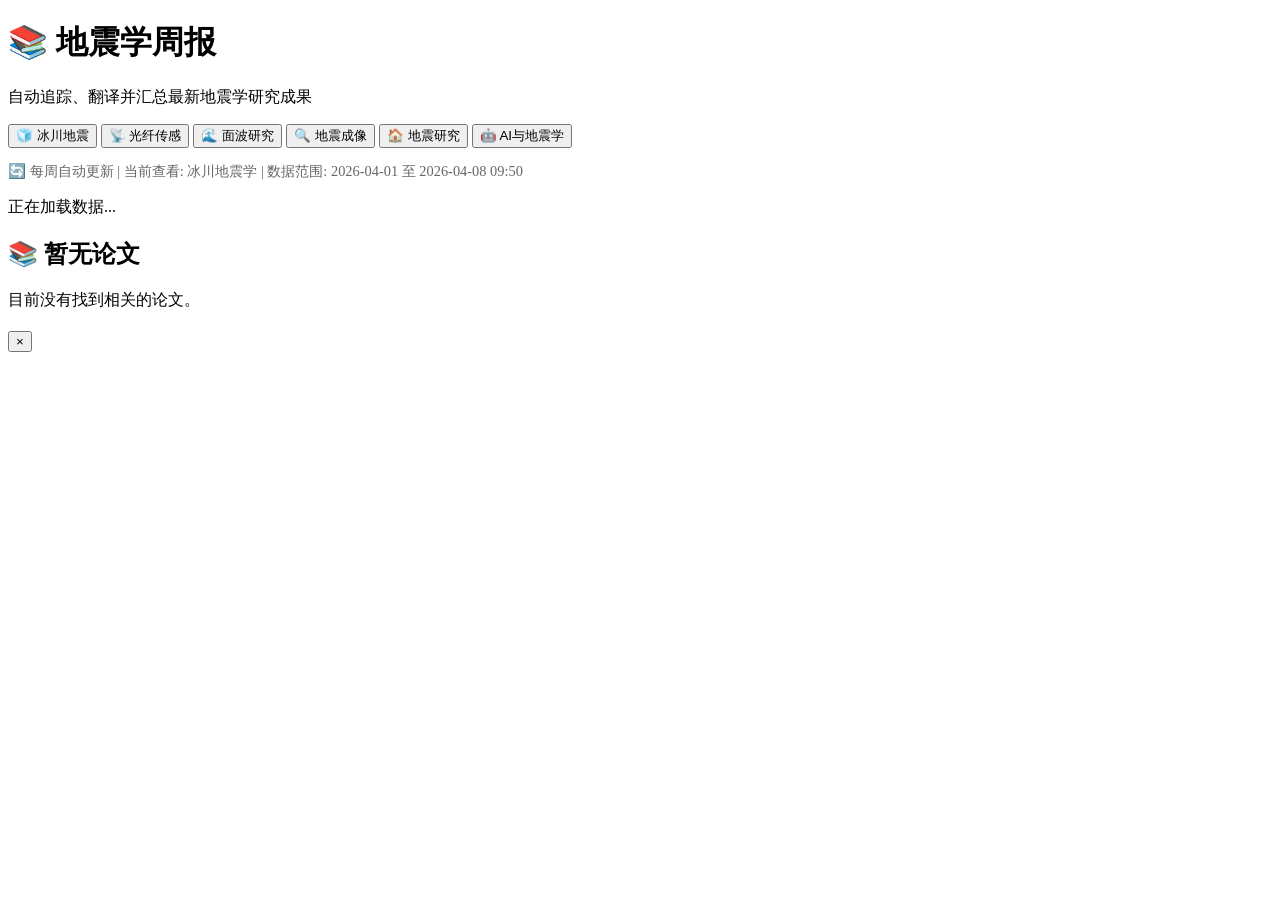
==== index.html @ d0be9d2d "Add AI and seismology topic" ====
<!DOCTYPE html>
<html lang="zh-CN">
<head>
    <meta charset="UTF-8">
    <meta name="viewport" content="width=device-width, initial-scale=1.0">
    <title>地震学周报</title>
    <link rel="stylesheet" href="style.css">
</head>
<body>
    <div class="container">
        <header>
            <h1>📚 地震学周报</h1>
            <p>自动追踪、翻译并汇总最新地震学研究成果</p>
        </header>

        <nav class="topic-nav">
            <button class="topic-btn active" onclick="switchTopic('cryo')">🧊 冰川地震</button>
            <button class="topic-btn" onclick="switchTopic('das')">📡 光纤传感</button>
            <button class="topic-btn" onclick="switchTopic('surface')">🌊 面波研究</button>
            <button class="topic-btn" onclick="switchTopic('imaging')">🔍 地震成像</button>
            <button class="topic-btn" onclick="switchTopic('earthquake')">🏠 地震研究</button>
            <button class="topic-btn" onclick="switchTopic('ai')">🤖 AI与地震学</button>
        </nav>

        <div class="search-section text-center">
            <p style="color: #666; font-size: 0.9rem;">🔄 每周自动更新 | 当前查看: <span id="current-topic-name">冰川地震学</span> | 数据范围: <span id="last-update">-</span></p>
        </div>

        <div id="loading" class="loading hidden">
            <div class="spinner"></div>
            <p>正在加载数据...</p>
        </div>

        <div id="papers-list" class="papers-list"></div>

        <div id="paper-modal" class="modal hidden">
            <div class="modal-content">
                <div class="modal-header">
                    <h2 id="modal-title"></h2>
                    <button id="close-modal" class="close-btn">&times;</button>
                </div>
                <div id="modal-body" class="modal-body"></div>
            </div>
        </div>
    </div>

    <script src="app.js"></script>
</body>
</html>
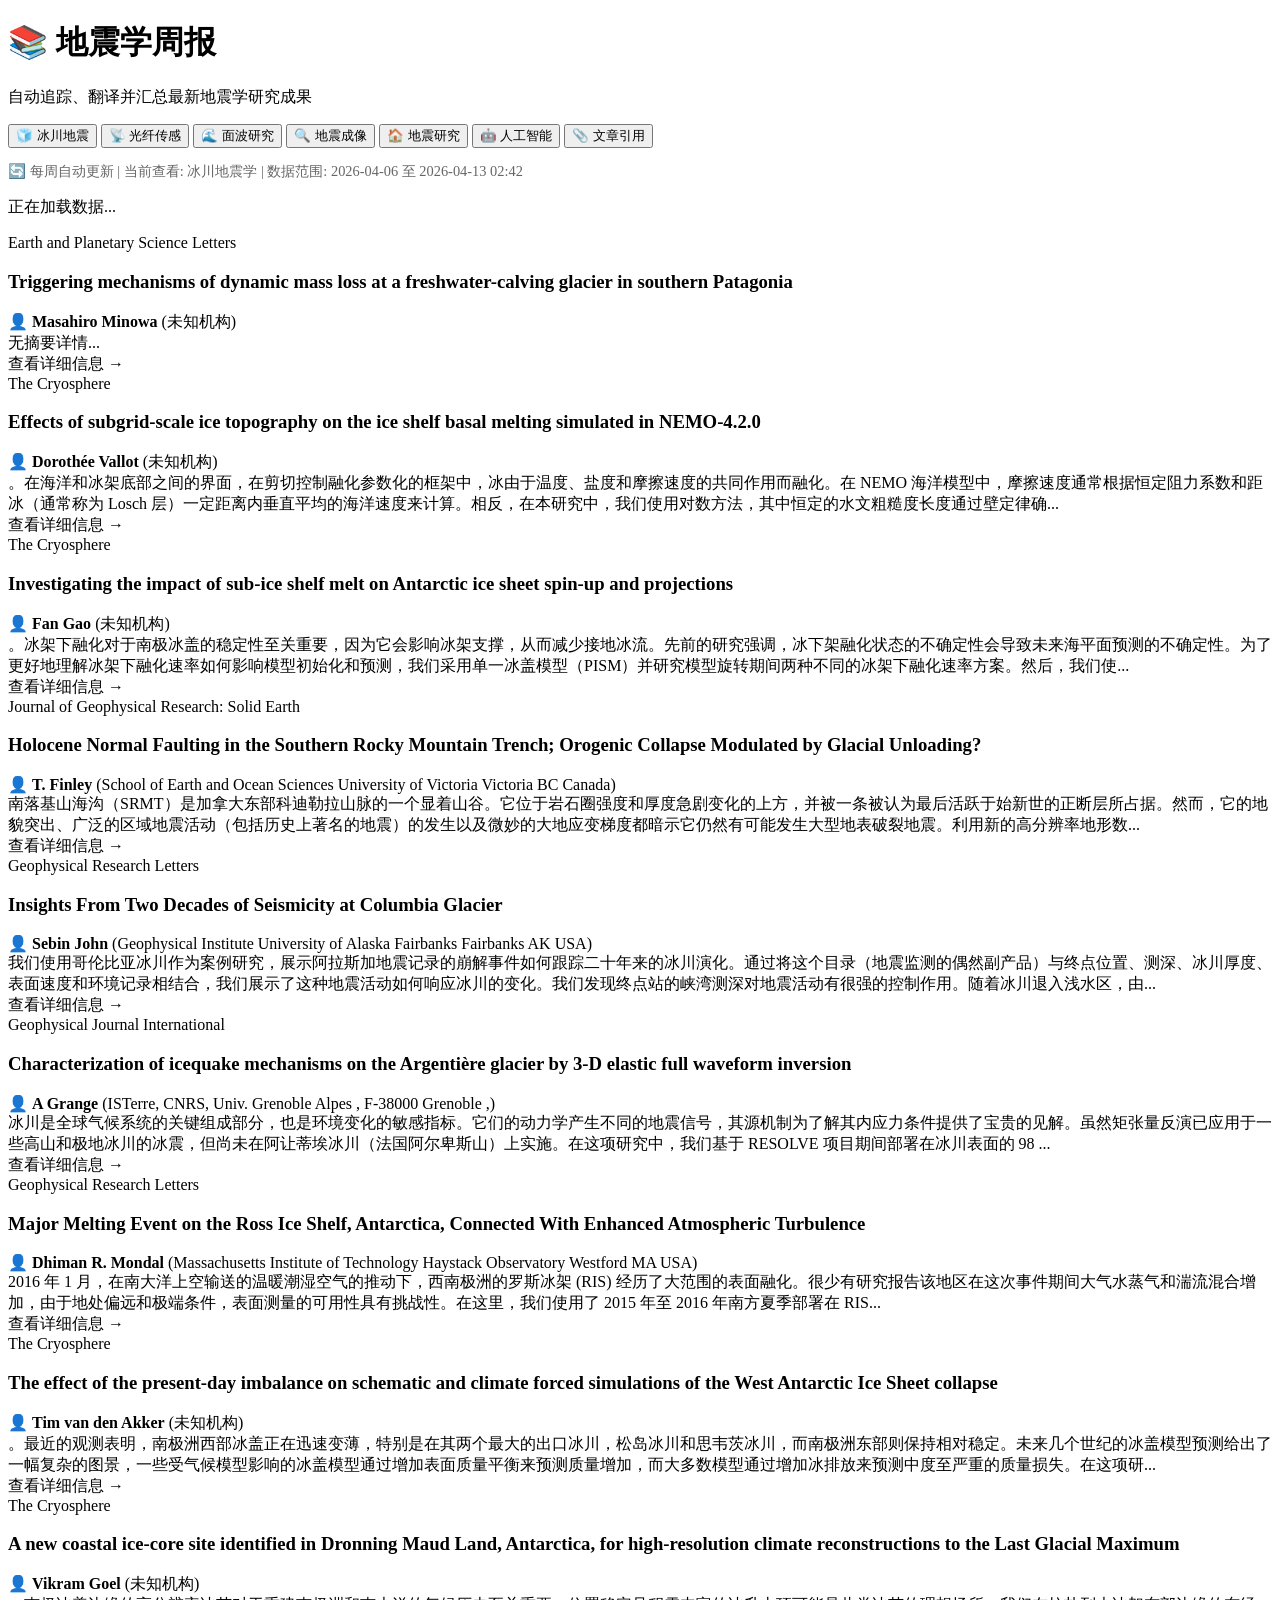
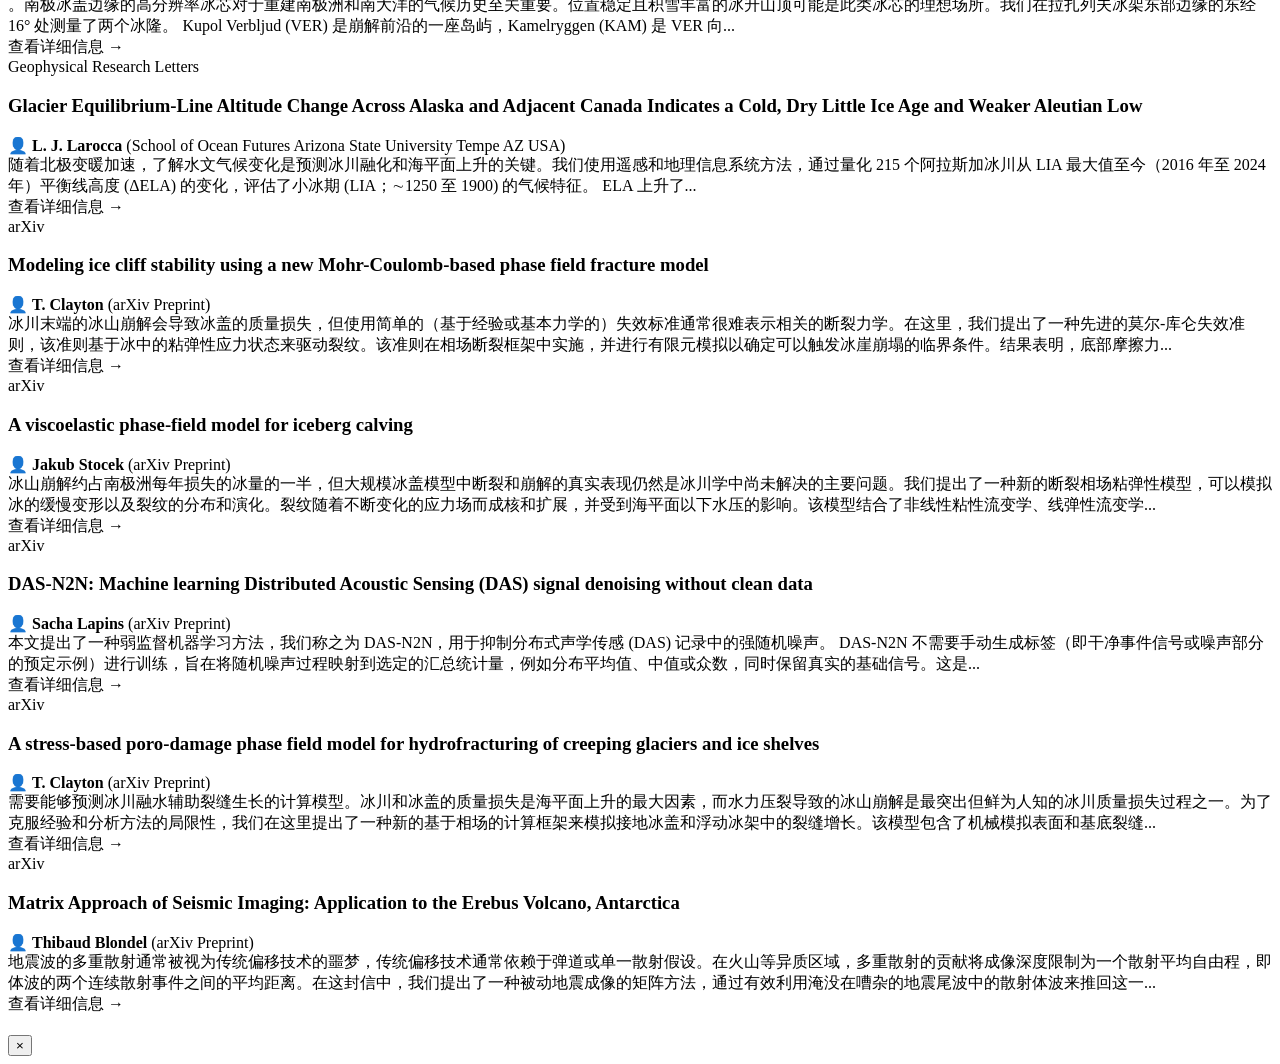
==== commit 8cd433aa: "update papers" ====
--- a/index.html
+++ b/index.html
@@ -19,7 +19,8 @@
             <button class="topic-btn" onclick="switchTopic('surface')">🌊 面波研究</button>
             <button class="topic-btn" onclick="switchTopic('imaging')">🔍 地震成像</button>
             <button class="topic-btn" onclick="switchTopic('earthquake')">🏠 地震研究</button>
-            <button class="topic-btn" onclick="switchTopic('ai')">🤖 AI与地震学</button>
+            <button class="topic-btn" onclick="switchTopic('ai')">🤖 人工智能</button>
+            <button class="topic-btn" onclick="window.location.href='citations.html'">📎 文章引用</button>
         </nav>
 
         <div class="search-section text-center">
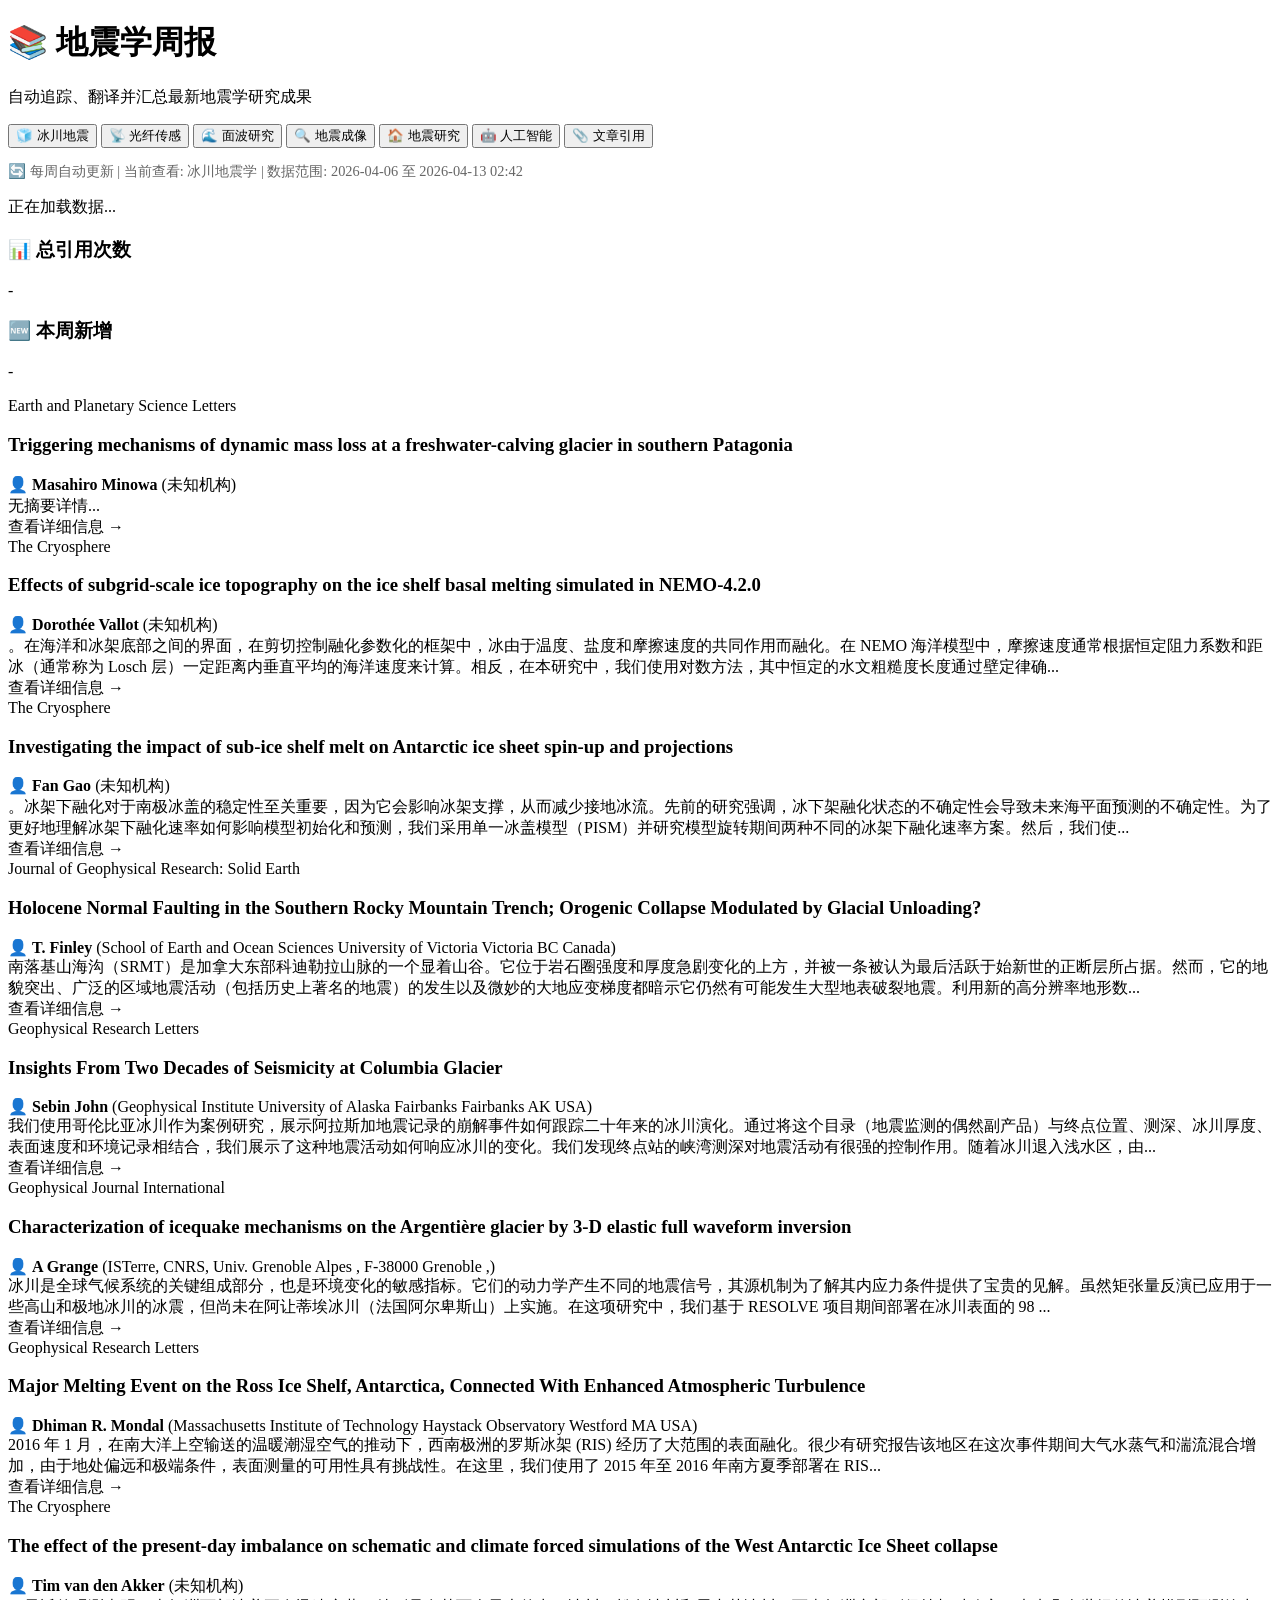
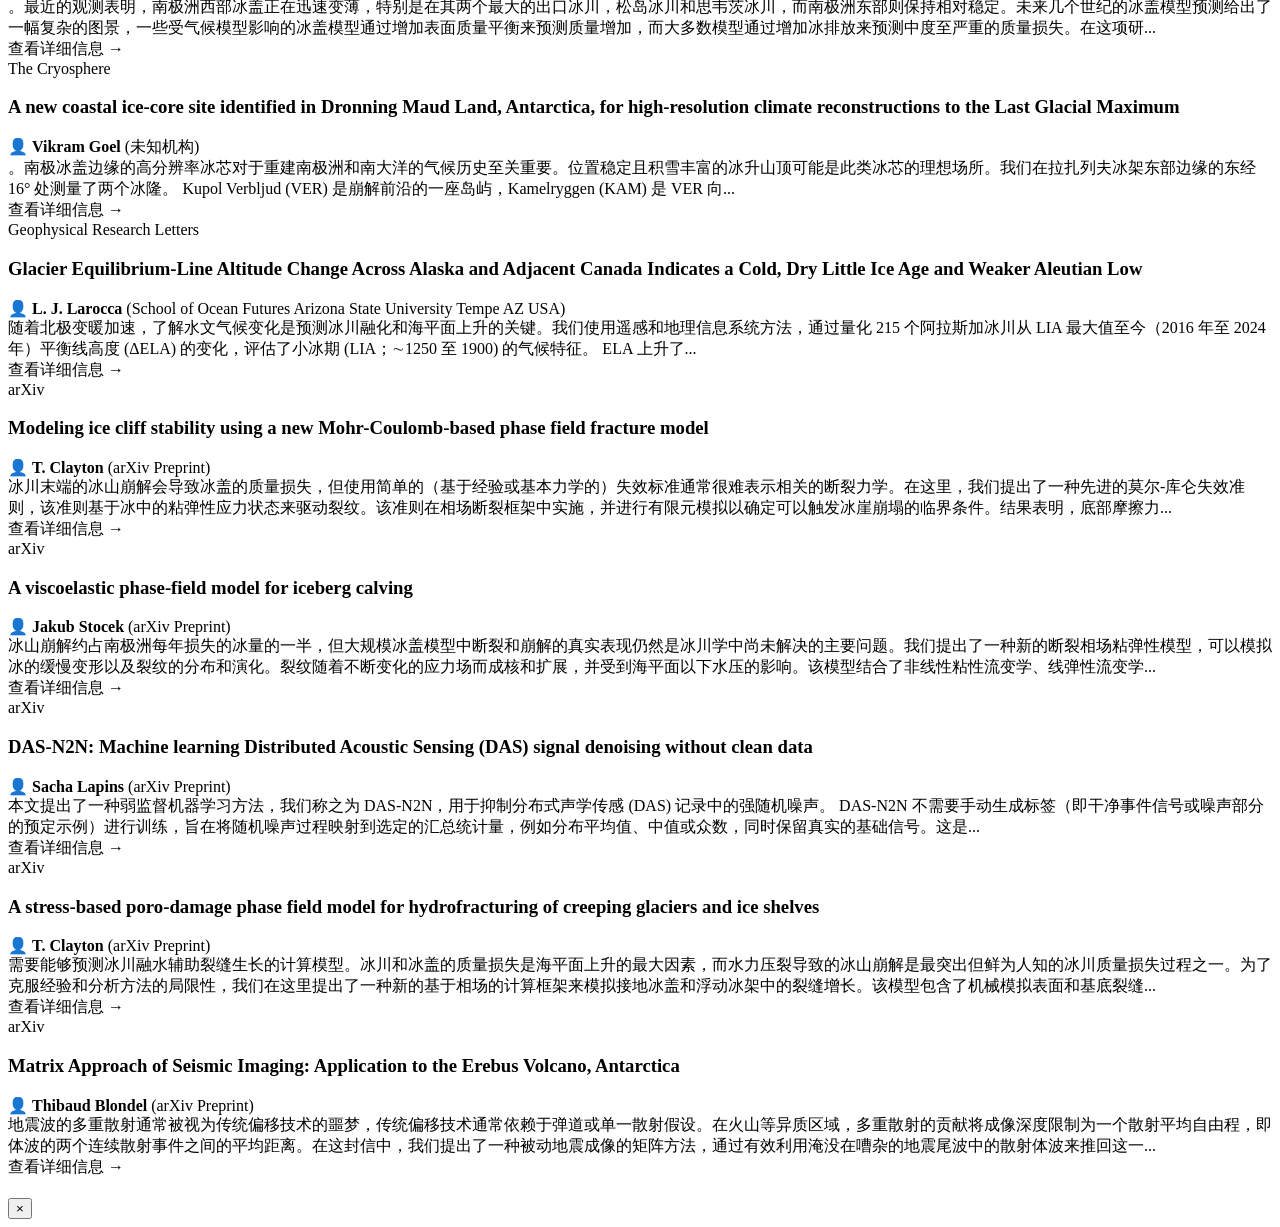
==== commit d6c3d652: "update papers" ====
--- a/index.html
+++ b/index.html
@@ -20,7 +20,7 @@
             <button class="topic-btn" onclick="switchTopic('imaging')">🔍 地震成像</button>
             <button class="topic-btn" onclick="switchTopic('earthquake')">🏠 地震研究</button>
             <button class="topic-btn" onclick="switchTopic('ai')">🤖 人工智能</button>
-            <button class="topic-btn" onclick="window.location.href='citations.html'">📎 文章引用</button>
+            <button class="topic-btn" onclick="switchTopic('citations')">📎 文章引用</button>
         </nav>
 
         <div class="search-section text-center">
@@ -30,6 +30,17 @@
         <div id="loading" class="loading hidden">
             <div class="spinner"></div>
             <p>正在加载数据...</p>
+        </div>
+
+        <div id="citation-stats" class="citation-stats hidden">
+            <div class="stat-card">
+                <h3>📊 总引用次数</h3>
+                <p class="stat-number" id="total-citations">-</p>
+            </div>
+            <div class="stat-card highlight">
+                <h3>🆕 本周新增</h3>
+                <p class="stat-number" id="weekly-citations">-</p>
+            </div>
         </div>
 
         <div id="papers-list" class="papers-list"></div>
